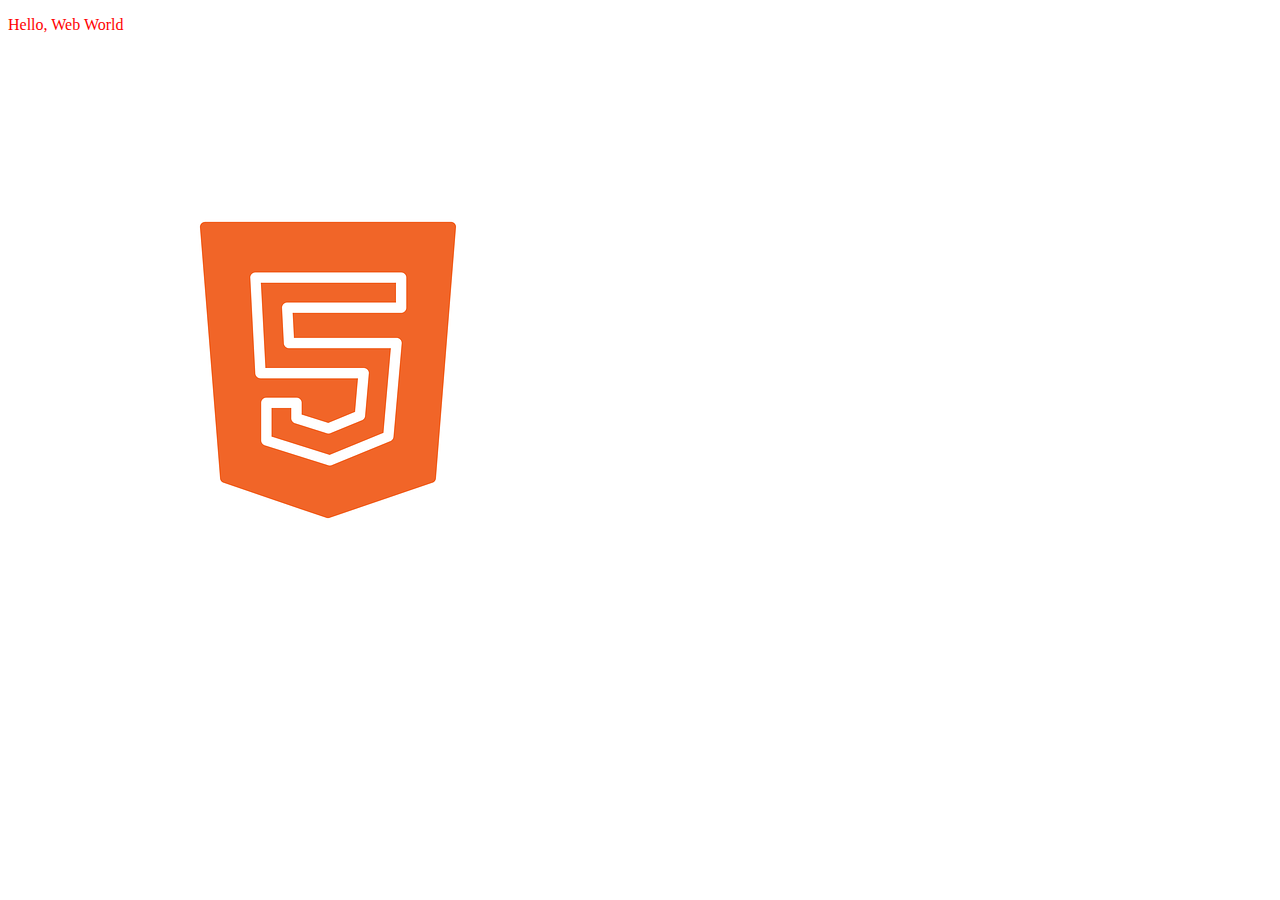
==== index.html @ 11bf165d "What is CSS?" ====
<!DOCTYPE html>
<html lang="ko">

<head>
    <meta charset="UTF-8">
    <meta name="viewport" content="width=device-width, initial-scale=1.0">
    <title>Hello, Web World</title>
    <link rel="stylesheet" href="styles/style.css" type="text/css">
</head>

<body>
    <p>Hello, Web World</p>
    <img src="images/html5.png" alt="HTML5">
</body>

</html>
---- styles/style.css ----
p {
  color: red;
}
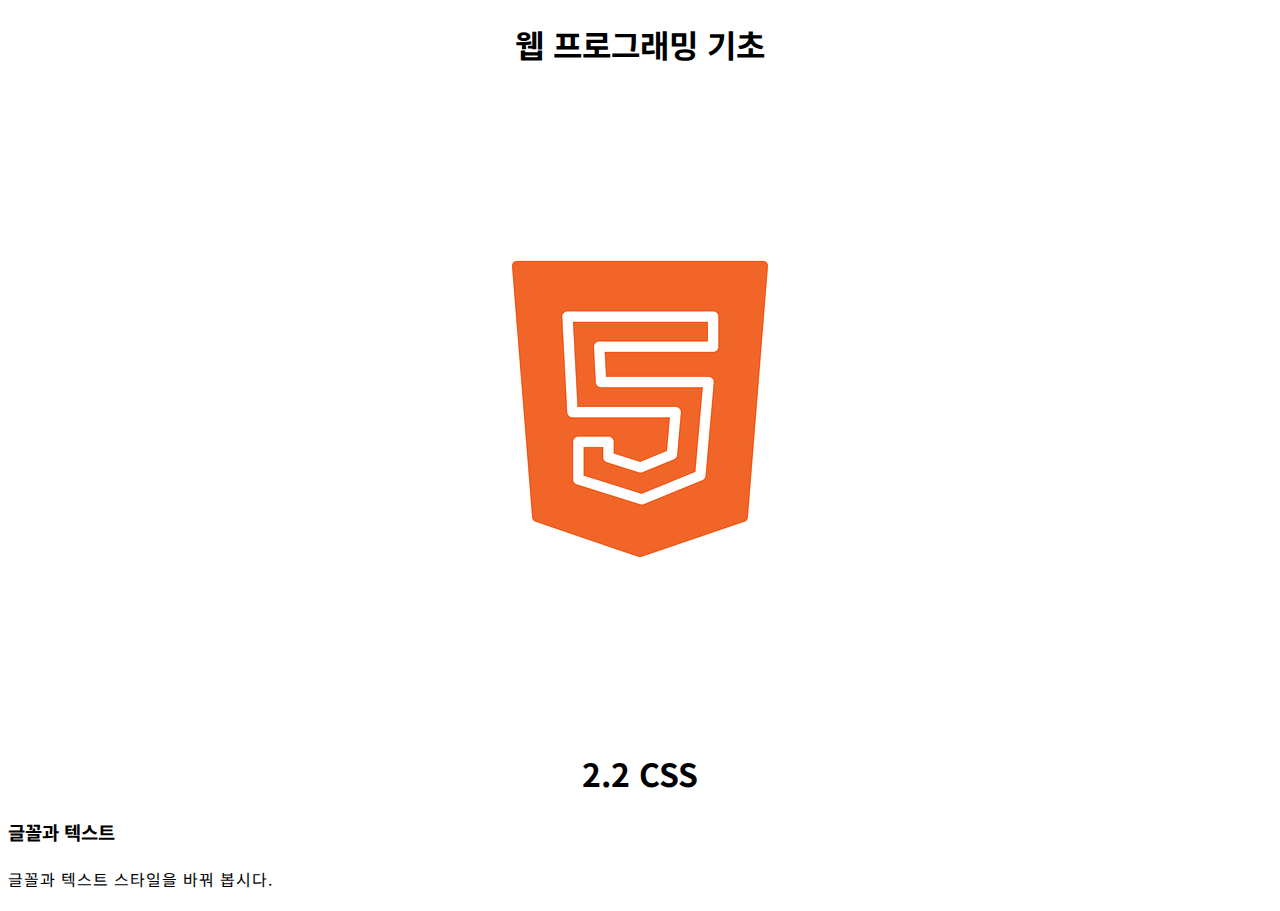
==== commit c8fc63e8: "CSS fonts and text" ====
--- a/index.html
+++ b/index.html
@@ -6,11 +6,17 @@
     <meta name="viewport" content="width=device-width, initial-scale=1.0">
     <title>Hello, Web World</title>
     <link rel="stylesheet" href="styles/style.css" type="text/css">
+    <link rel="preconnect" href="https://fonts.gstatic.com">
+    <link href="https://fonts.googleapis.com/css2?family=Noto+Sans+KR&display=swap" rel="stylesheet">
 </head>
 
 <body>
-    <p>Hello, Web World</p>
+    <h1>웹 프로그래밍 기초</h1>
     <img src="images/html5.png" alt="HTML5">
+
+    <h1>2.2 CSS</h1>
+    <h3>글꼴과 텍스트</h3>
+    <p>글꼴과 텍스트 스타일을 바꿔 봅시다.</p>
 </body>
 
 </html>--- a/styles/style.css
+++ b/styles/style.css
@@ -1,3 +1,18 @@
+html {
+  font-family: "Noto Sans KR", sans-serif;
+}
+
+h1 {
+  text-align: center;
+}
+
+img {
+  display: block;
+  margin: auto;
+}
+
 p {
-  color: red;
+  font-size: 16px;
+  line-height: 2;
+  letter-spacing: 1px;
 }
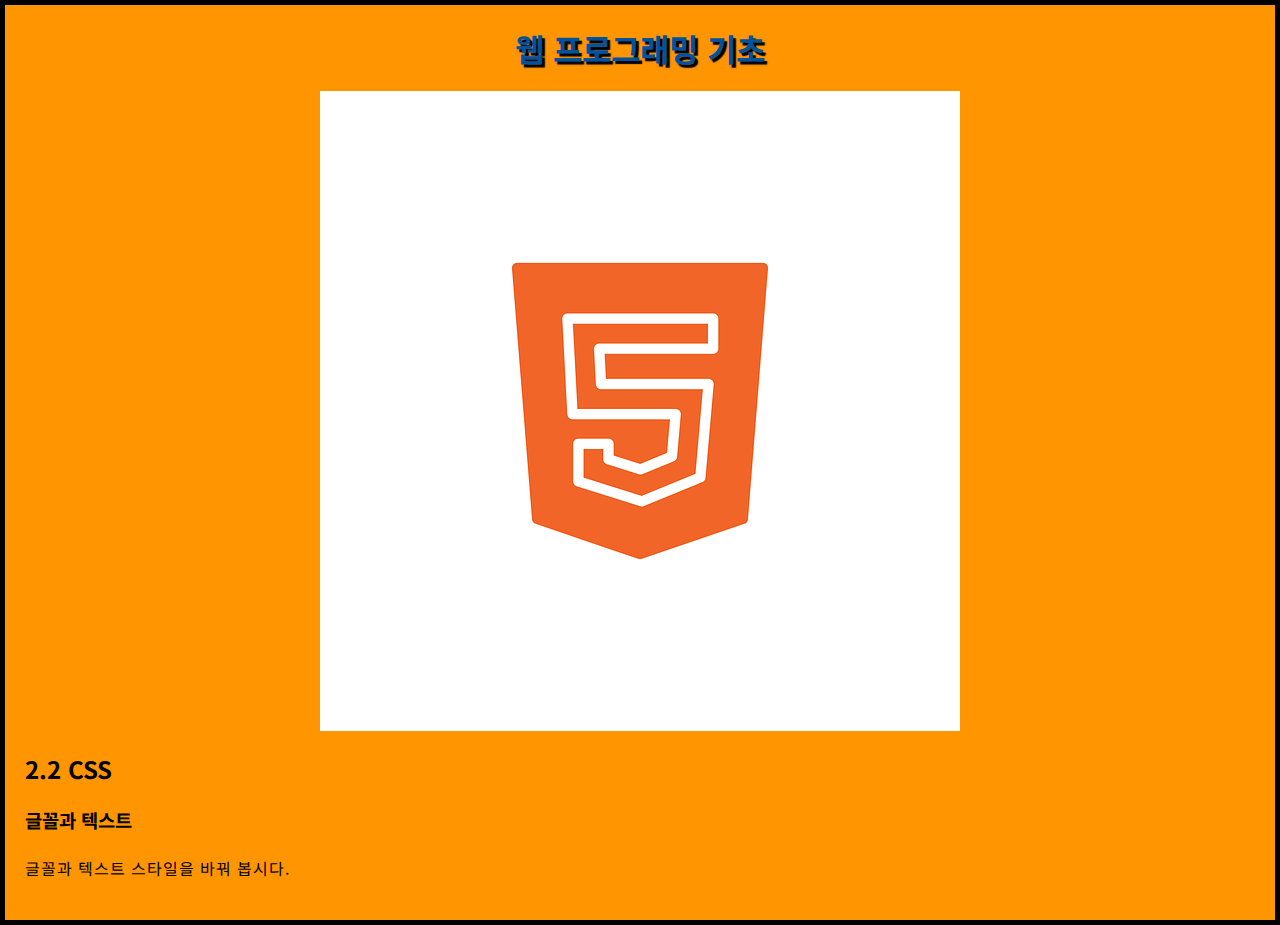
==== commit c980c336: "Box model practice" ====
--- a/index.html
+++ b/index.html
@@ -14,7 +14,7 @@
     <h1>웹 프로그래밍 기초</h1>
     <img src="images/html5.png" alt="HTML5">
 
-    <h1>2.2 CSS</h1>
+    <h2>2.2 CSS</h2>
     <h3>글꼴과 텍스트</h3>
     <p>글꼴과 텍스트 스타일을 바꿔 봅시다.</p>
 </body>
--- a/styles/style.css
+++ b/styles/style.css
@@ -1,9 +1,21 @@
 html {
   font-family: "Noto Sans KR", sans-serif;
+  background-color: #00539f;
+}
+
+body {
+  margin: 0 auto;
+  background-color: #ff9500;
+  padding: 0 20px 20px 20px;
+  border: 5px solid black;
 }
 
 h1 {
   text-align: center;
+  margin: 0;
+  padding: 20px 0;
+  color: #00539f;
+  text-shadow: 3px 3px 1px black;
 }
 
 img {
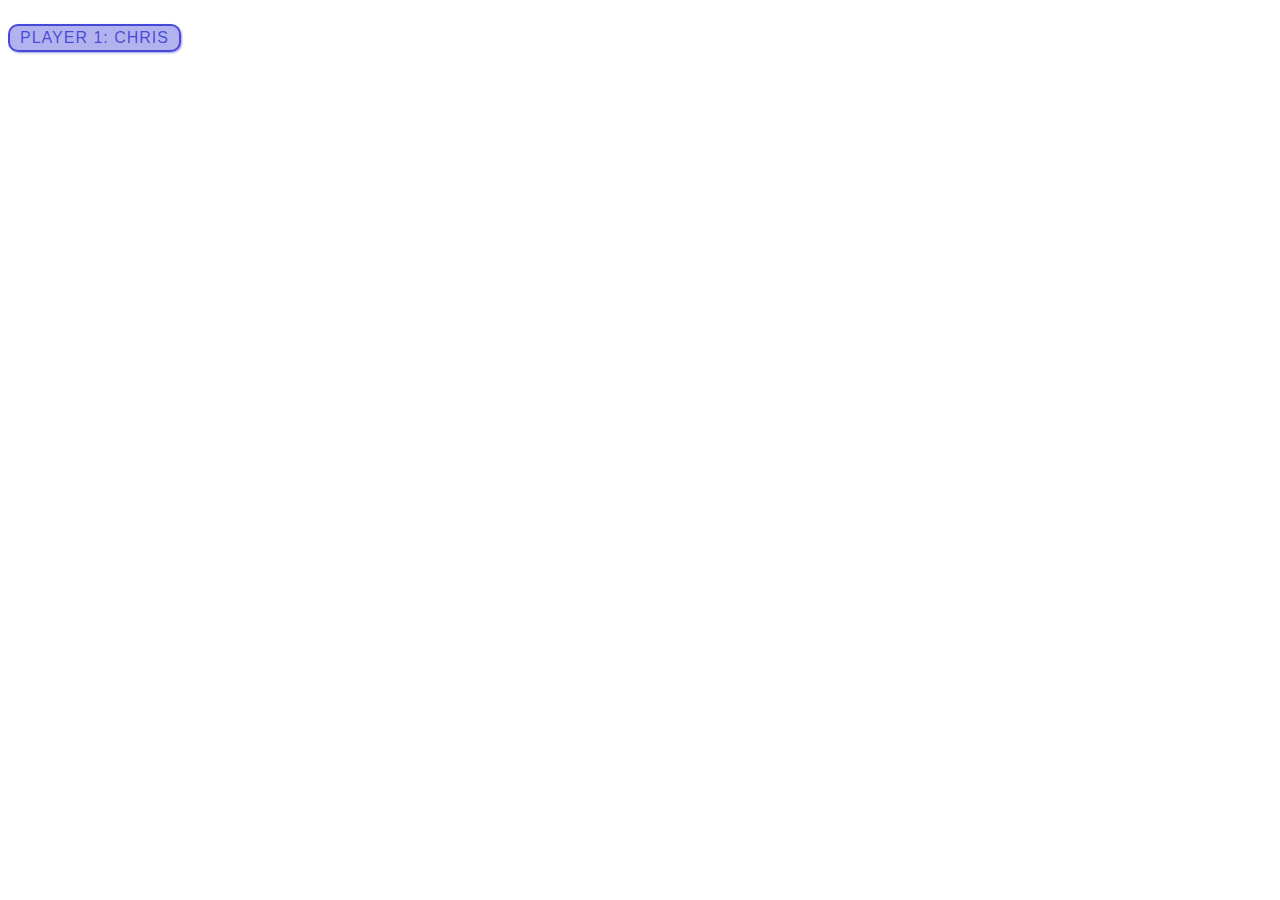
==== commit 189ce584: "See a simple example of JavaScript" ====
--- a/index.html
+++ b/index.html
@@ -4,19 +4,36 @@
 <head>
     <meta charset="UTF-8">
     <meta name="viewport" content="width=device-width, initial-scale=1.0">
-    <title>Hello, Web World</title>
-    <link rel="stylesheet" href="styles/style.css" type="text/css">
-    <link rel="preconnect" href="https://fonts.gstatic.com">
-    <link href="https://fonts.googleapis.com/css2?family=Noto+Sans+KR&display=swap" rel="stylesheet">
+    <title>JavaScript label example</title>
+    <style>
+        p {
+            font-family: 'helvetica neue', helvetica, sans-serif;
+            letter-spacing: 1px;
+            text-transform: uppercase;
+            text-align: center;
+            border: 2px solid rgba(0, 0, 200, 0.6);
+            background: rgba(0, 0, 200, 0.3);
+            color: rgba(0, 0, 200, 0.6);
+            box-shadow: 1px 1px 2px rgba(0, 0, 200, 0.4);
+            border-radius: 10px;
+            padding: 3px 10px;
+            display: inline-block;
+            cursor: pointer;
+        }
+    </style>
 </head>
 
 <body>
-    <h1>웹 프로그래밍 기초</h1>
-    <img src="images/html5.png" alt="HTML5">
+    <p>Player 1: Chris</p>
 
-    <h2>2.2 CSS</h2>
-    <h3>글꼴과 텍스트</h3>
-    <p>글꼴과 텍스트 스타일을 바꿔 봅시다.</p>
+    <script>
+        const para = document.querySelector('p');
+        para.addEventListener('click', updateName);
+        function updateName() {
+            let name = prompt('Enter a new name');
+            para.textContent = 'Player 1: ' + name;
+        }
+    </script>
 </body>
 
 </html>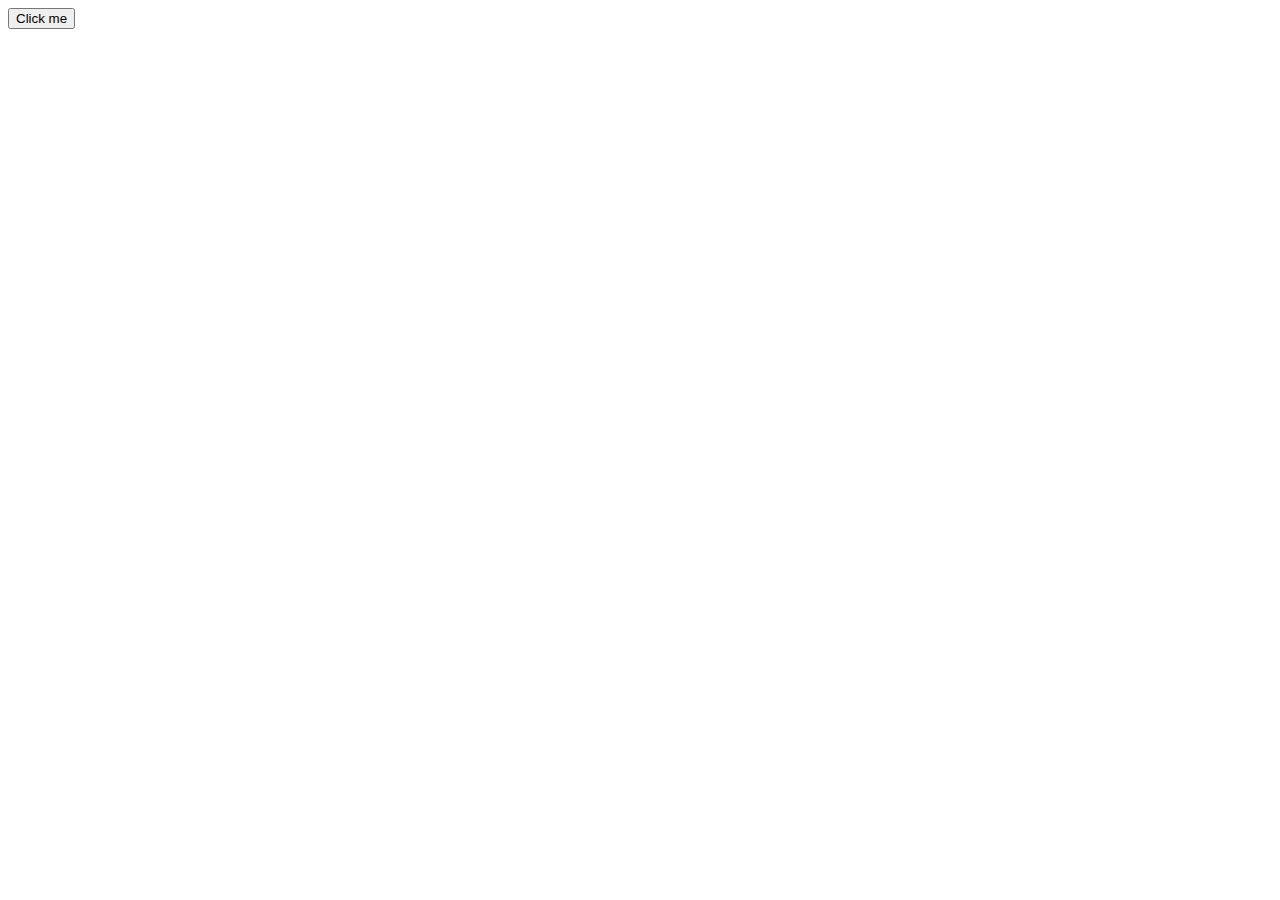
==== commit 97df760e: "Adding JavaScript inside HTML - 1" ====
--- a/index.html
+++ b/index.html
@@ -4,34 +4,21 @@
 <head>
     <meta charset="UTF-8">
     <meta name="viewport" content="width=device-width, initial-scale=1.0">
-    <title>JavaScript label example</title>
-    <style>
-        p {
-            font-family: 'helvetica neue', helvetica, sans-serif;
-            letter-spacing: 1px;
-            text-transform: uppercase;
-            text-align: center;
-            border: 2px solid rgba(0, 0, 200, 0.6);
-            background: rgba(0, 0, 200, 0.3);
-            color: rgba(0, 0, 200, 0.6);
-            box-shadow: 1px 1px 2px rgba(0, 0, 200, 0.4);
-            border-radius: 10px;
-            padding: 3px 10px;
-            display: inline-block;
-            cursor: pointer;
-        }
-    </style>
+    <title>Apply JavaScript example</title>
 </head>
 
 <body>
-    <p>Player 1: Chris</p>
+    <button>Click me</button>
+    <script>
+        function createParagraph() {
+            var para = document.createElement('p');
+            para.textContent = 'You clicked the button!';
+            document.body.appendChild(para);
+        }
 
-    <script>
-        const para = document.querySelector('p');
-        para.addEventListener('click', updateName);
-        function updateName() {
-            let name = prompt('Enter a new name');
-            para.textContent = 'Player 1: ' + name;
+        var buttons = document.querySelectorAll('button');
+        for (var i = 0; i < buttons.length; i++) {
+            buttons[i].addEventListener('click', createParagraph);
         }
     </script>
 </body>
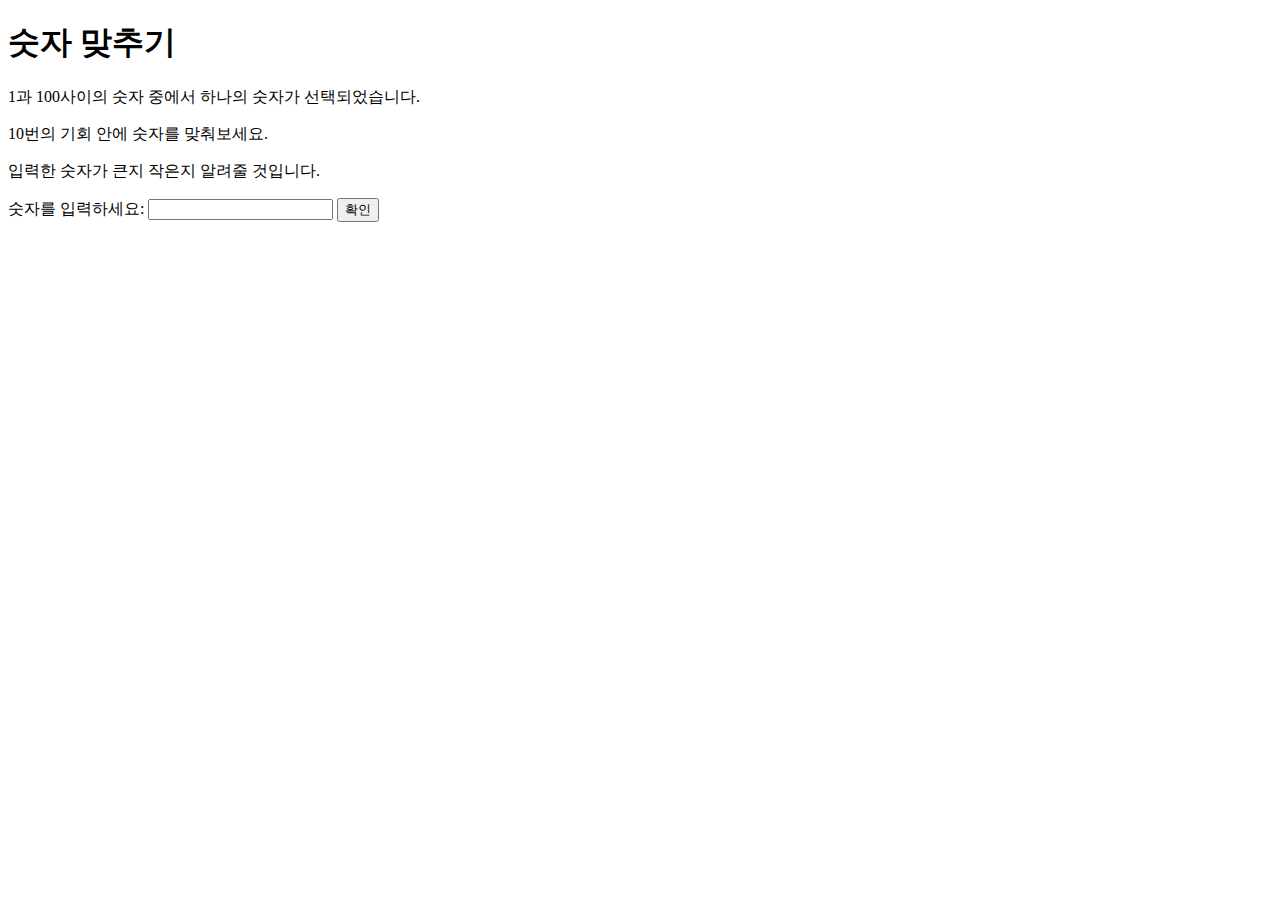
==== commit 57ca4474: "Match numbers-edit index.html" ====
--- a/index.html
+++ b/index.html
@@ -4,23 +4,29 @@
 <head>
     <meta charset="UTF-8">
     <meta name="viewport" content="width=device-width, initial-scale=1.0">
-    <title>Apply JavaScript example</title>
+    <title>숫자 맞추기</title>
 </head>
 
 <body>
-    <button>Click me</button>
-    <script>
-        function createParagraph() {
-            var para = document.createElement('p');
-            para.textContent = 'You clicked the button!';
-            document.body.appendChild(para);
-        }
+    <h1>숫자 맞추기</h1>
 
-        var buttons = document.querySelectorAll('button');
-        for (var i = 0; i < buttons.length; i++) {
-            buttons[i].addEventListener('click', createParagraph);
-        }
-    </script>
+    <p>1과 100사이의 숫자 중에서 하나의 숫자가 선택되었습니다.</p>
+    <p>10번의 기회 안에 숫자를 맞춰보세요.</p>
+    <p>입력한 숫자가 큰지 작은지 알려줄 것입니다.</p>
+
+    <div class="form">
+        <label for="guessField">숫자를 입력하세요: </label>
+        <input type="text" id="guessField" class="guessField">
+        <input type="submit" value="확인" class="guessSubmit">
+    </div>
+
+    <div class="resultParas">
+        <p class="guesses"></p>
+        <p class="lastResult"></p>
+        <p class="lowOrHi"></p>
+    </div>
+
+    <script src="scripts/script.js"></script>
 </body>
 
 </html>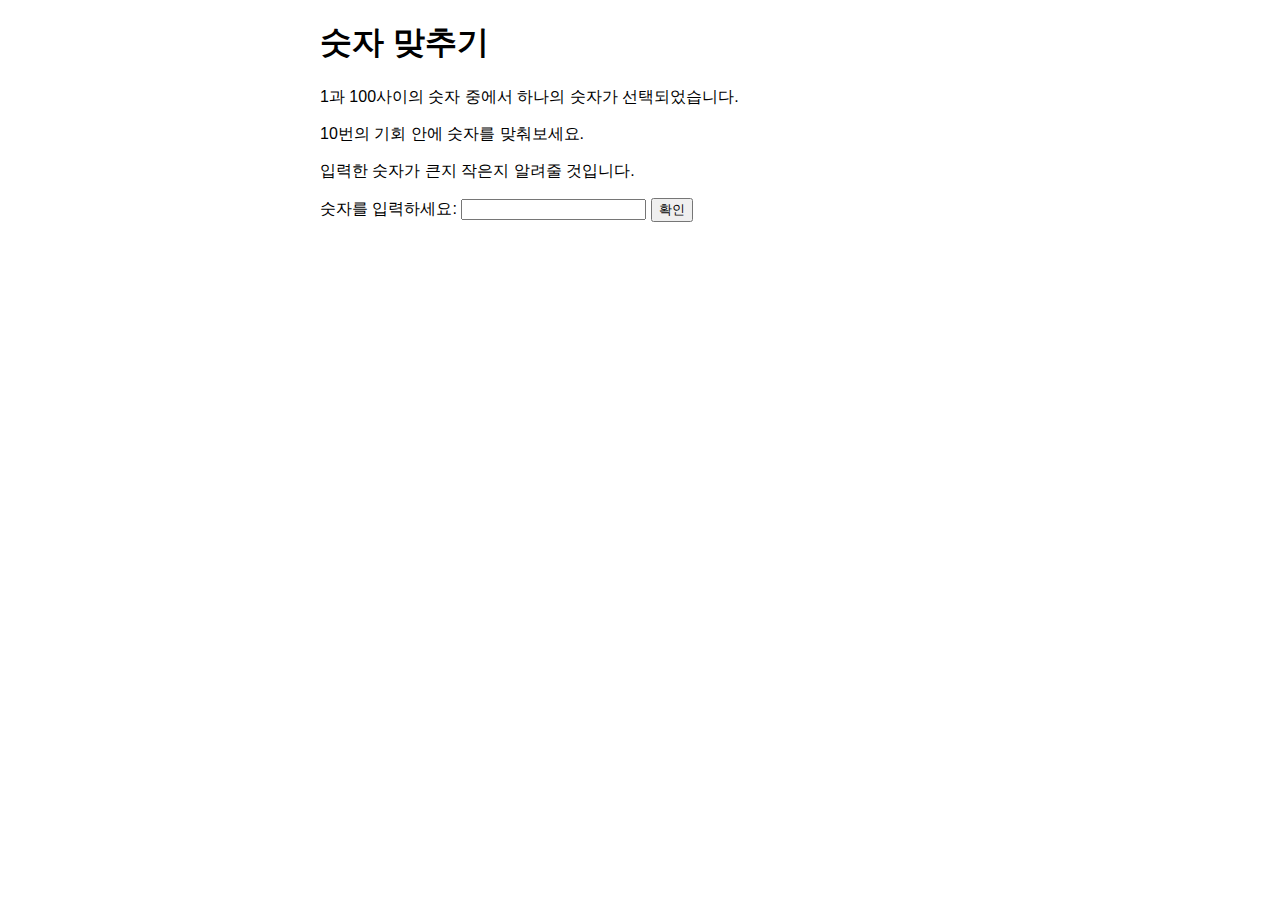
==== commit e4549a1a: "Checking errors using the troubleshooting console tab" ====
--- a/index.html
+++ b/index.html
@@ -1,13 +1,12 @@
 <!DOCTYPE html>
-<html lang="ko">
+<html>
+  <head>
+    <meta charset="utf-8">
+    <title>숫자 맞추기</title>
+    <link href="styles/style.css" rel="stylesheet" type="text/css">
+  </head>
 
-<head>
-    <meta charset="UTF-8">
-    <meta name="viewport" content="width=device-width, initial-scale=1.0">
-    <title>숫자 맞추기</title>
-</head>
-
-<body>
+  <body>
     <h1>숫자 맞추기</h1>
 
     <p>1과 100사이의 숫자 중에서 하나의 숫자가 선택되었습니다.</p>
@@ -15,18 +14,17 @@
     <p>입력한 숫자가 큰지 작은지 알려줄 것입니다.</p>
 
     <div class="form">
-        <label for="guessField">숫자를 입력하세요: </label>
-        <input type="text" id="guessField" class="guessField">
-        <input type="submit" value="확인" class="guessSubmit">
+      <label for="guessField">숫자를 입력하세요: </label>
+      <input type="text" id="guessField" class="guessField">
+      <input type="submit" value="확인" class="guessSubmit">
     </div>
 
     <div class="resultParas">
-        <p class="guesses"></p>
-        <p class="lastResult"></p>
-        <p class="lowOrHi"></p>
+      <p class="guesses"></p>
+      <p class="lastResult"></p>
+      <p class="lowOrHi"></p>
     </div>
 
     <script src="scripts/script.js"></script>
-</body>
-
-</html>+  </body>
+</html--- a/styles/style.css
+++ b/styles/style.css
@@ -0,0 +1,15 @@
+html {
+  font-family: sans-serif;
+}
+
+body {
+  width: 50%;
+  max-width: 800px;
+  min-width: 480px;
+  margin: 0 auto;
+}
+
+.lastResult {
+  color: white;
+  padding: 3px;
+}
